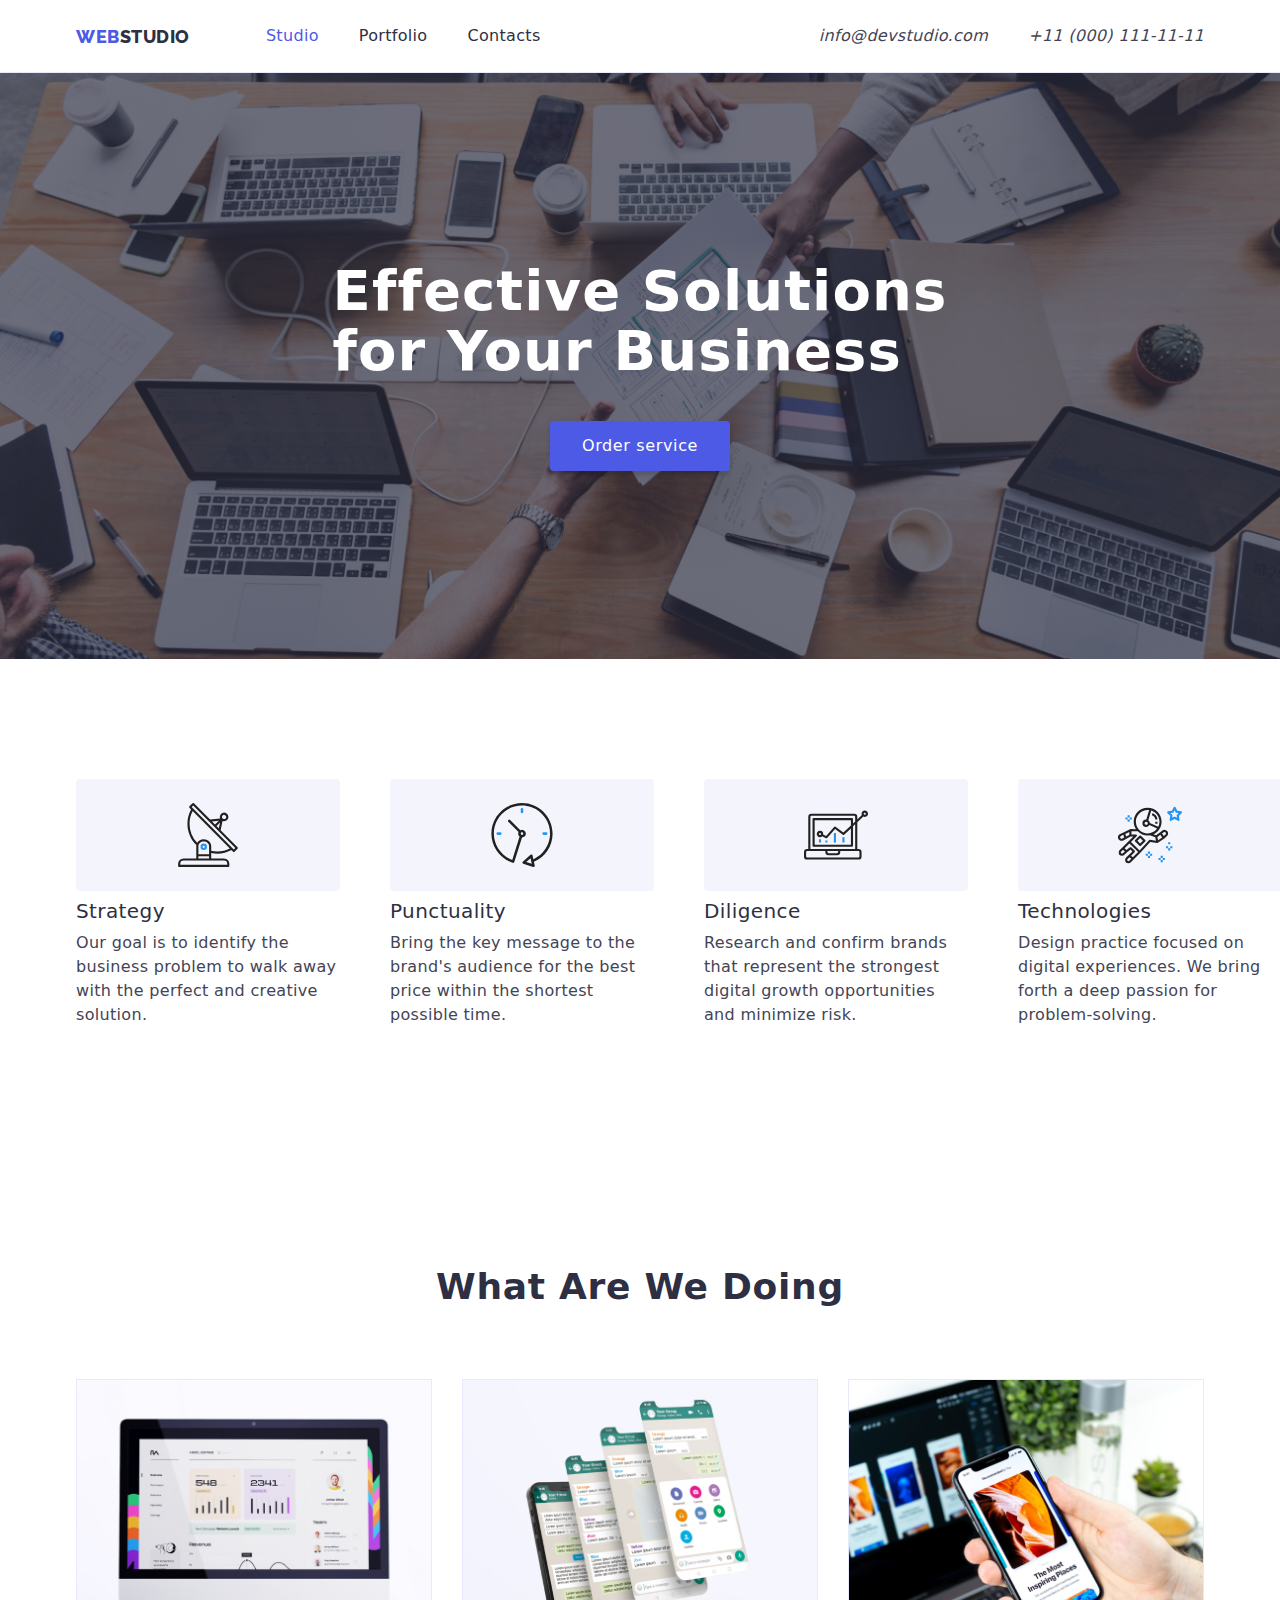
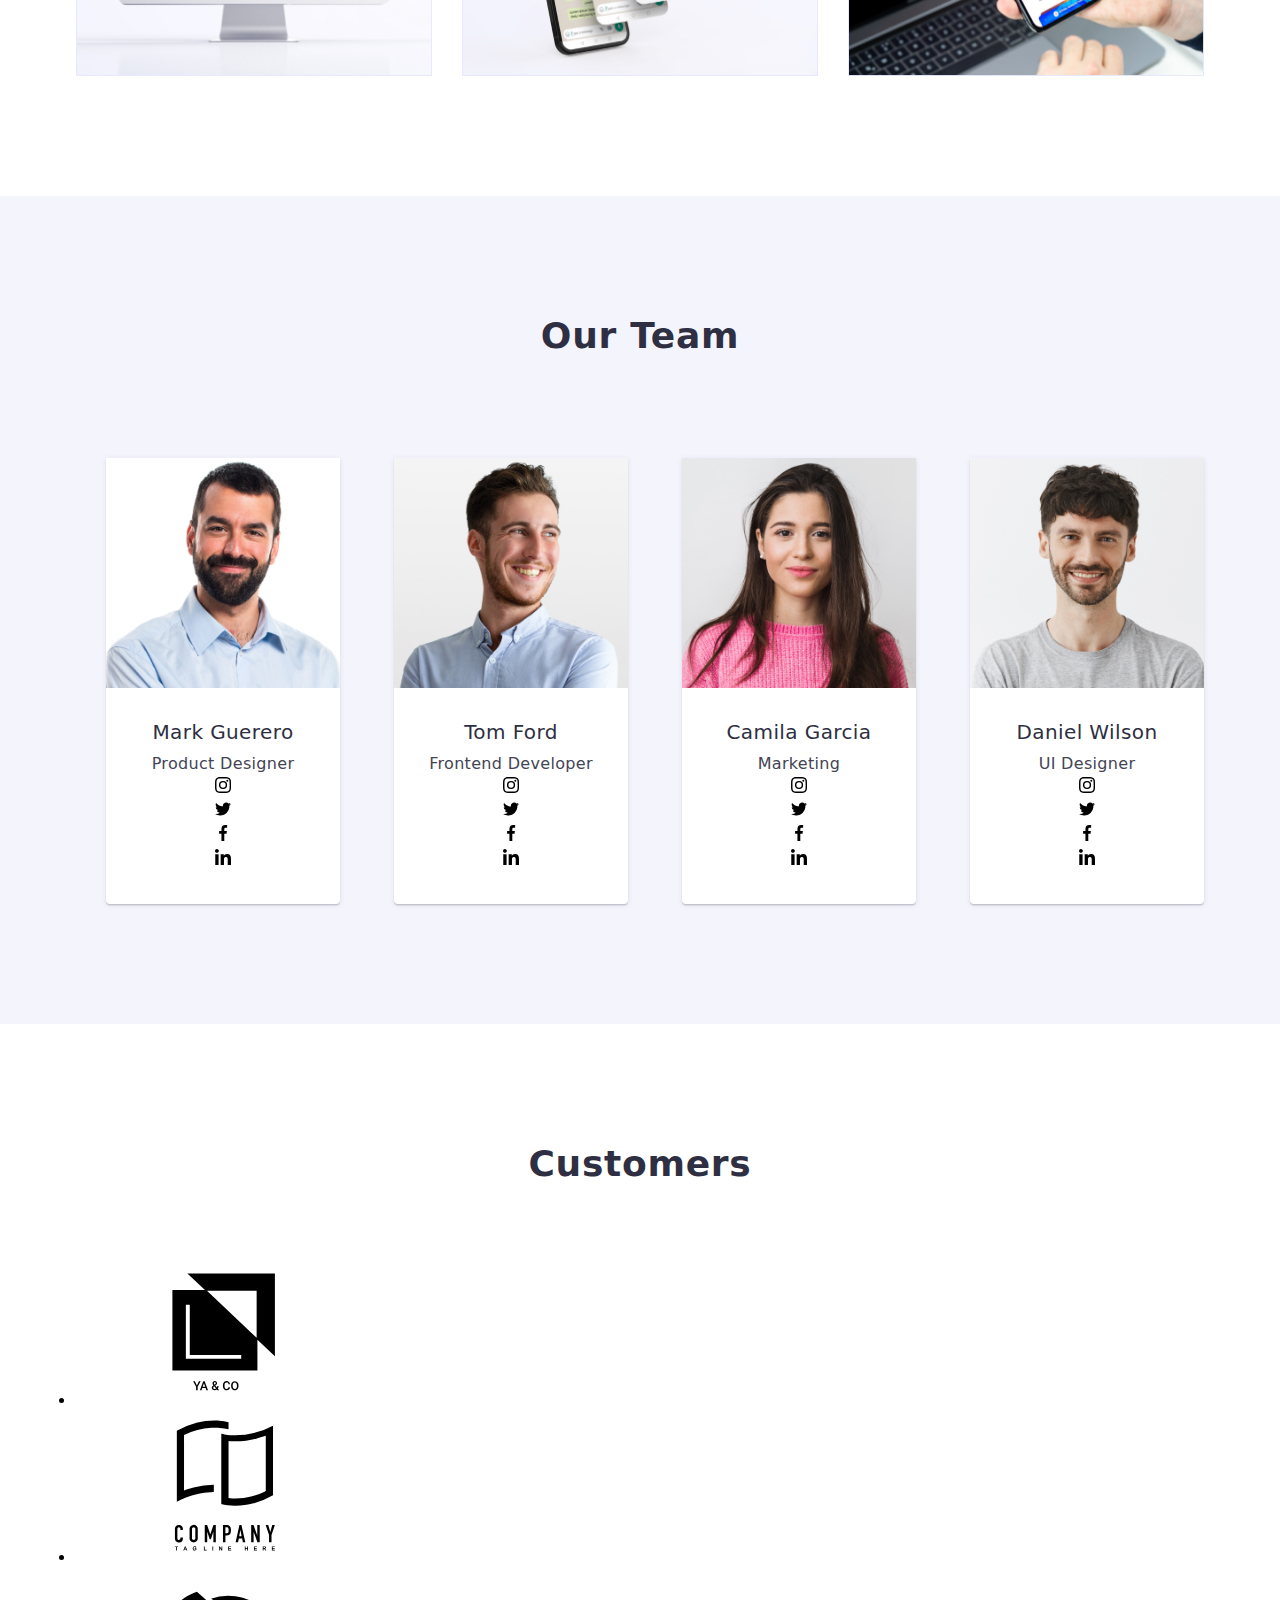
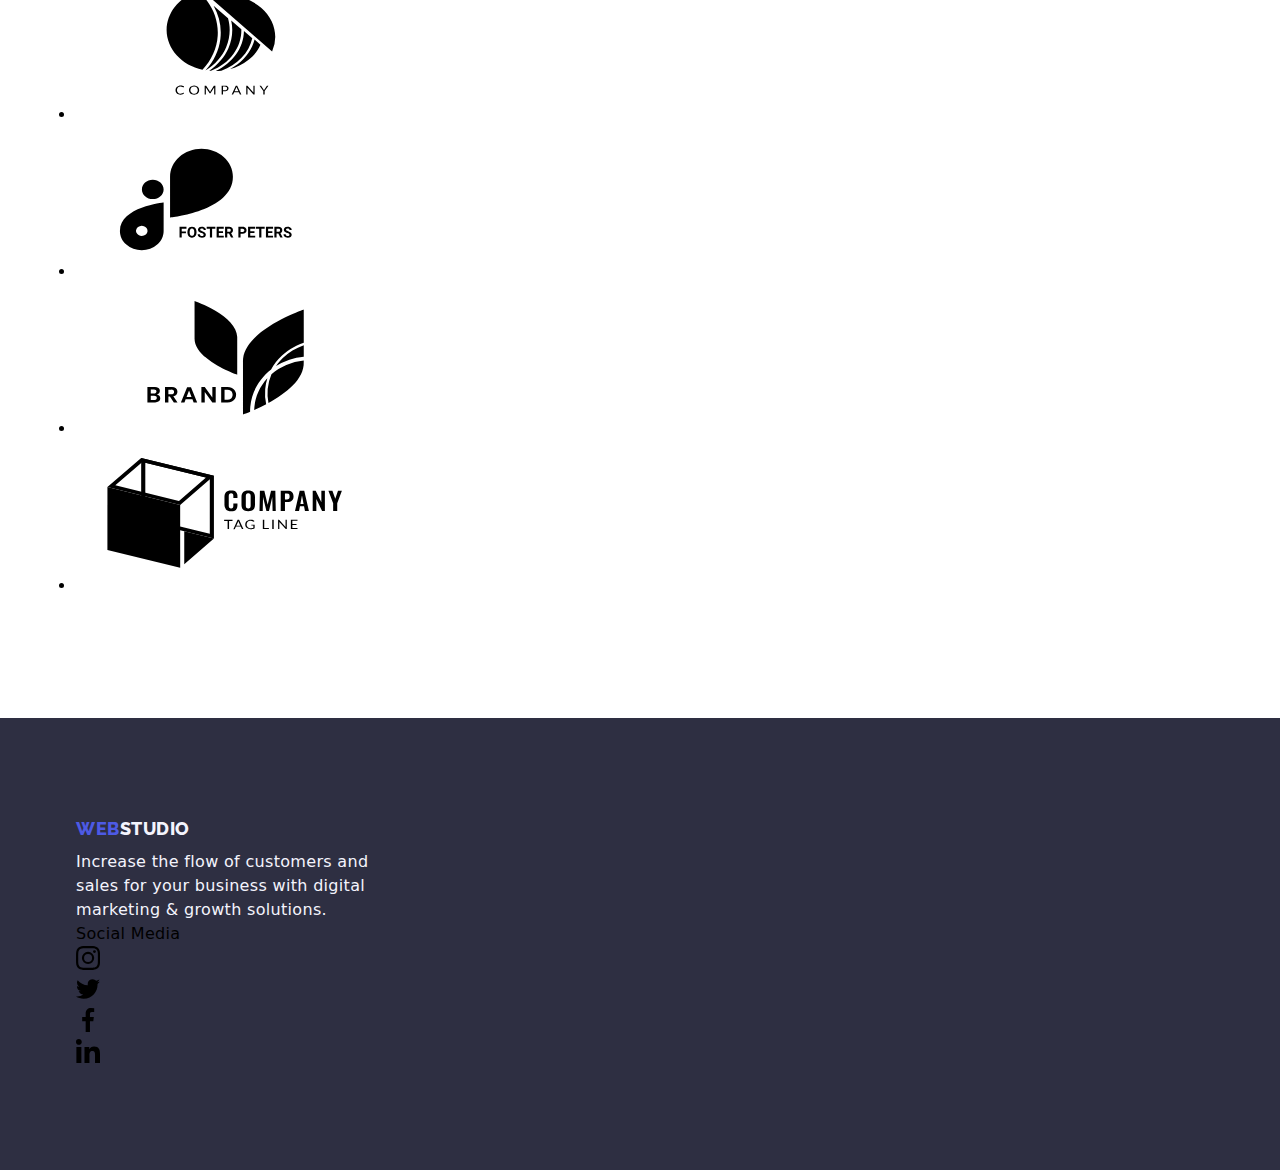
==== index.html @ 0c823897 "commit all" ====
<!DOCTYPE html>
<html lang="en">

<head>
    <title>Web Studio HM4</title>
    <meta charset="UTF-8">
    <meta name="viewport" content="Homework 3">
    <link rel="stylesheet" href="./css/styles.css">
    <link href="https://fonts.googleapis.com/css2?family=Raleway:wght@700&family=Roboto:wght@400;500;700;900&display=swap"
        rel="stylesheet" />
    <link rel="stylesheet" href="https://cdnjs.cloudflare.com/ajax/libs/modern-normalize/2.0.0/modern-normalize.min.css" />
</head>

<body>
    <!--This is header-->
    <header class="header header-container">
        <div class="container header-container">
            <!-- Navigation Bar -->
            <nav class="header-navigation">
                <a class="header-logo links" href="/index.html">
                    <span class="web-logo">WEB</span><span class="studio-logo">STUDIO </span>
                </a>

                <ul class="header-list lists">
                    <li class="header-item">
                        <a class="header-link links current" href="index.html">Studio</a>
                    </li>
                    <li class="header-item">
                        <a class="header-link links" href="portfolio.html">Portfolio</a>
                    </li>
                    <li class="header-item">
                        <a class="header-link links" href="index.html">Contacts</a>
                    </li>
                </ul>

            </nav>
            <address>
            <ul class="header-address lists">
                <li>
                    <a class="header-address-link links" href="mailto:info@devstudio.com">info@devstudio.com</a>
                </li>
                <li>
                    <a class="header-address-link links" href="tel:+110001111111">+11 (000) 111-11-11</a>
                </li>
            </ul>
            </address>
        </div>
    </header>

    <!--This is main-->
    <main>
        <!--This is Section 1-->
        <section class="hero-section">
            <div class="container hero-container">
                <h1 class="hero-title">
                    Effective Solutions <br />
                    for Your Business
                </h1>
                <button class="hero-button button" type="button">
                    Order service
                </button>
            </div>
        </section>

        <!--This is Section 2-->
        <section class="section features-section">
            <div class="container features-container">
                <ul class="features-list lists">
                    <li class="features-item">
                        <div class="benefits-svg-box">
                            <svg class="benefits-icon-svg" width="64" height="64">
                                <use href="./images/icons.svg#benefits-antenna"></use>
                            </svg>
                        </div>
                        <h3 class="features-title titles">Strategy</h3>
                        <p class="features-bottom-text bottom-text">
                            Our goal is to identify the business problem to walk away with
                            the perfect and creative solution.
                        </p>
                    </li>

                    <li class="features-item">
                        <div class="benefits-svg-box">
                            <svg lass="benefits-icon-svg" width="64" height="64">
                                <use href="./images/icons.svg#benefits-clock"></use>
                            </svg>
                        </div>
                        <h3 class="features-title titles">Punctuality</h3>
                        <p class="features-bottom-text bottom-text">
                            Bring the key message to the brand's audience for the best price
                            within the shortest possible time.
                        </p>
                    </li>

                    <li class="features-item">
                        <div class="benefits-svg-box">
                            <svg lass="benefits-icon-svg" width="64" height="64">
                                <use href="./images/icons.svg#benefits-diagram"></use>
                            </svg>
                        </div>
                        <h3 class="features-title titles">Diligence</h3>
                        <p class="features-bottom-text bottom-text">
                            Research and confirm brands that represent the strongest digital
                            growth opportunities and minimize risk.
                        </p>
                    </li>

                    <li class="features-item">
                        <div class="benefits-svg-box">
                            <svg lass="benefits-icon-svg" width="64" height="64">
                                <use href="./images/icons.svg#benefits-astronaut"></use>
                            </svg>
                        </div>
                        <h3 class="features-title titles">Technologies</h3>
                        <p class="features-bottom-text bottom-text">
                            Design practice focused on digital experiences. We bring forth a
                            deep passion for problem-solving.
                        </p>
                    </li>
                </ul>
            </div>
        </section>

        <!--This is Section 3-->
        <section class="section section-no-top-padding">
            <div class="container what-we-do-container">
                <h2 class="what-we-do-title section-title">What Are We Doing</h2>
                <ul class="what-we-do-list lists">
                    <li class="what-we-do-item">
                        <img src="images/what-we-do-1.jpg" alt="computer monitor" width="360" height="300" />
                    </li>

                    <li class="what-we-do-item">
                        <img src="images/what-we-do-2.jpg" alt="phone" width="360" height="300" />
                    </li>

                    <li class="what-we-do-item">
                        <img src="images/what-we-do-3.jpg" alt="phone & laptop" width="360" height="300" />
                    </li>
                </ul>
            </div>
        </section>

        <!--This is Section 4-->
        <section class="section section-grey">
            <div class="container team-container">
                <h2 class="team-title section-title">Our Team</h2>
                <ul class="team-list lists">
                    <li class="team-item">
                        <img src="images/our-team-1.jpg" alt="Mark Guerero" width="264" height="260" />
                        <div class="card-content">
                            <h3 class="team-name titles">Mark Guerero</h3>
                            <p class="team-bottom-text bottom-text">Product Designer</p>
                            <ul class="team-social-list lists">
                                <li class="team-social-item">
                                    <a class="team-social-link link" href="https://instagram.com" target="_blank" rel="noopener noreferrer">
                                        <svg class="team-social-svg" width="16" height="16">
                                            <use href="./images/icons.svg#instagram"></use>
                                        </svg>
                                    </a>
                                </li>
                                <li class="team-social-item">
                                    <a class="team-social-link link" href="https://twitter.com" target="_blank" rel="noopener noreferrer">
                                        <svg class="team-social-svg" width="16" height="16">
                                            <use href="./images/icons.svg#twitter"></use>
                                        </svg>
                                    </a>
                                </li>
                                <li class="team-social-item">
                                    <a class="team-social-link link" href="https://facebook.com" target="_blank" rel="noopener noreferrer">
                                        <svg class="team-social-svg" width="16" height="16">
                                            <use href="./images/icons.svg#facebook"></use>
                                        </svg>
                                    </a>
                                </li>
                                <li class="team-social-item">
                                    <a class="team-social-link link" href="https://linkedin.com" target="_blank" rel="noopener noreferrer">
                                        <svg class="team-social-svg" width="16" height="16">
                                            <use href="./images/icons.svg#linkedin"></use>
                                        </svg>
                                    </a>
                                </li>
                            </ul>
                        </div>
                    </li>

                    <li class="team-item">
                        <img src="images/our-team-2.jpg" alt="Tom Ford" width="264" height="260" />
                        <div class="card-content">
                            <h3 class="team-name titles">Tom Ford</h3>
                            <p class="team-bottom-text bottom-text">Frontend Developer</p>
                            <ul class="team-social-list lists">
                                <li class="team-social-item">
                                    <a class="team-social-link link" href="https://instagram.com" target="_blank" rel="noopener noreferrer">
                                        <svg class="team-social-svg" width="16" height="16">
                                            <use href="./images/icons.svg#instagram"></use>
                                        </svg>
                                    </a>
                                </li>
                                <li class="team-social-item">
                                    <a class="team-social-link link" href="https://twitter.com" target="_blank" rel="noopener noreferrer">
                                        <svg class="team-social-svg" width="16" height="16">
                                            <use href="./images/icons.svg#twitter"></use>
                                        </svg>
                                    </a>
                                </li>
                                <li class="team-social-item">
                                    <a class="team-social-link link" href="https://facebook.com" target="_blank" rel="noopener noreferrer">
                                        <svg class="team-social-svg" width="16" height="16">
                                            <use href="./images/icons.svg#facebook"></use>
                                        </svg>
                                    </a>
                                </li>
                                <li class="team-social-item">
                                    <a class="team-social-link link" href="https://linkedin.com" target="_blank" rel="noopener noreferrer">
                                        <svg class="team-social-svg" width="16" height="16">
                                            <use href="./images/icons.svg#linkedin"></use>
                                        </svg>
                                    </a>
                                </li>
                            </ul>
                        </div>
                    </li>

                    <li class="team-item">
                        <img src="images/our-team-3.jpg" alt="Camila Garcia" width="264" height="260" />
                        <div class="card-content">
                            <h3 class="team-name titles">Camila Garcia</h3>
                            <p class="team-bottom-text bottom-text">Marketing</p>
                            <ul class="team-social-list lists">
                                <li class="team-social-item">
                                    <a class="team-social-link link" href="https://instagram.com" target="_blank" rel="noopener noreferrer">
                                        <svg class="team-social-svg" width="16" height="16">
                                            <use href="./images/icons.svg#instagram"></use>
                                        </svg>
                                    </a>
                                </li>
                                <li class="team-social-item">
                                    <a class="team-social-link link" href="https://twitter.com" target="_blank" rel="noopener noreferrer">
                                        <svg class="team-social-svg" width="16" height="16">
                                            <use href="./images/icons.svg#twitter"></use>
                                        </svg>
                                    </a>
                                </li>
                                <li class="team-social-item">
                                    <a class="team-social-link link" href="https://facebook.com" target="_blank" rel="noopener noreferrer">
                                        <svg class="team-social-svg" width="16" height="16">
                                            <use href="./images/icons.svg#facebook"></use>
                                        </svg>
                                    </a>
                                </li>
                                <li class="team-social-item">
                                    <a class="team-social-link link" href="https://linkedin.com" target="_blank" rel="noopener noreferrer">
                                        <svg class="team-social-svg" width="16" height="16">
                                            <use href="./images/icons.svg#linkedin"></use>
                                        </svg>
                                    </a>
                                </li>
                            </ul>
                        </div>
                    </li>

                    <li class="team-item">
                        <img src="images/our-team-4.jpg" alt="Daniel Wilson" width="264" height="260" />
                        <div class="card-content">
                            <h3 class="team-name titles">Daniel Wilson</h3>
                            <p class="team-bottom-text bottom-text">UI Designer</p>
                            <ul class="team-social-list lists">
                                <li class="team-social-item">
                                    <a class="team-social-link link" href="https://instagram.com" target="_blank" rel="noopener noreferrer">
                                        <svg class="team-social-svg" width="16" height="16">
                                            <use href="./images/icons.svg#instagram"></use>
                                        </svg>
                                    </a>
                                </li>
                                <li class="team-social-item">
                                    <a class="team-social-link link" href="https://twitter.com" target="_blank" rel="noopener noreferrer">
                                        <svg class="team-social-svg" width="16" height="16">
                                            <use href="./images/icons.svg#twitter"></use>
                                        </svg>
                                    </a>
                                </li>
                                <li class="team-social-item">
                                    <a class="team-social-link link" href="https://facebook.com" target="_blank" rel="noopener noreferrer">
                                        <svg class="team-social-svg" width="16" height="16">
                                            <use href="./images/icons.svg#facebook"></use>
                                        </svg>
                                    </a>
                                </li>
                                <li class="team-social-item">
                                    <a class="team-social-link link" href="https://linkedin.com" target="_blank" rel="noopener noreferrer">
                                        <svg class="team-social-svg" width="16" height="16">
                                            <use href="./images/icons.svg#linkedin"></use>
                                        </svg>
                                    </a>
                                </li>
                            </ul>
                        </div>
                    </li>
                </ul>
            </div>
        </section>

        <!-- Customers Section -->
        <section class="section">
            <div class="container">
                <h2 class="section-title customers-title">Customers</h2>
                <ul class="customers-list list">
                    <li class="customers-item">
                        <a class="customers-link" href="index.html">
                            <svg class="customers-svg">
                                <use href="./images/icons.svg#partner-1"></use>
                            </svg>
                        </a>
                    </li>
        
                    <li class="customers-item">
                        <a class="customers-link" href="index.html">
                            <svg class="customers-svg">
                                <use href="./images/icons.svg#partner-2"></use>
                            </svg>
                        </a>
                    </li>
        
                    <li class="customers-item">
                        <a class="customers-link" href="index.html">
                            <svg class="customers-svg">
                                <use href="./images/icons.svg#partner-3"></use>
                            </svg>
                        </a>
                    </li>
        
                    <li class="customers-item">
                        <a class="customers-link" href="index.html">
                            <svg class="customers-svg">
                                <use href="./images/icons.svg#partner-4"></use>
                            </svg>
                        </a>
                    </li>
        
                    <li class="customers-item">
                        <a class="customers-link" href="index.html">
                            <svg class="customers-svg">
                                <use href="./images/icons.svg#partner-5"></use>
                            </svg>
                        </a>
                    </li>
                    <li class="customers-item">
                        <a class="customers-link" href="index.html">
                            <svg class="customers-svg">
                                <use href="./images/icons.svg#partner-6"></use>
                            </svg>
                        </a>
                    </li>
                </ul>
            </div>
        </section>
    </main>

    <!--This is footer-->
    <footer class="footer-section">
        <div class="container footer-container">
            <div class="footer-logo-wrapper lists">
                <li class="footer-item">
            <a class="header-logo links" href="index.html">
                <span class="web-logo">WEB</span><span class="studio-logo studio-footer">STUDIO </span>
            </a>
                <div class="footer-text">
                <p class="footer-bottom-text bottom-text">
                    Increase the flow of customers and<br />
                    sales for your business with digital<br />
                    marketing & growth solutions.
                </p>
                </li>
                </div>
                <div class="footer-socials">
                    <p class="footer-social-text text">Social Media</p>
                    <ul class="footer-list lists">
                        <li class="footer-socials-item">
                            <a href="/" class="footer-socials-link">
                                <svg class="footer-social-svg" width="24" height="24">
                                    <use href="./images/icons.svg#instagram"></use>
                                </svg>    
                            </a>
                        </li>
                        <li class="footer-socials-item">
                            <a href="/" class="footer-socials-link">
                                <svg class="footer-social-svg" width="24" height="24">
                                    <use href="./images/icons.svg#twitter"></use>
                                </svg>
                            </a>
                        </li>
                        <li class="footer-socials-item">
                            <a href="/" class="footer-socials-link">
                                <svg class="footer-social-svg" width="24" height="24">
                                    <use href="./images/icons.svg#facebook"></use>
                                </svg>
                            </a>
                        </li>
                        <li class="footer-socials-item">
                            <a href="/" class="footer-socials-link">
                                <svg class="footer-social-svg" width="24" height="24">
                                    <use href="./images/icons.svg#linkedin"></use>
                                </svg>
                            </a>
                        </li>
                    </ul>
                </div>
            </div>
        </div>
    </footer>
</body>
</html>
---- css/styles.css ----
:root {
    --iriscolor: #4d5ae5;
    --navyblue: #2e2f42;
    --navcolor: black;
    --oceancolor: #404bbf;
    --whitecolor: #ffffff;
    --slatecolor: #434455;
    --cornflowercolor: #e7e9fc;
    --cloudcolor: #f4f4fd;
    --greencolor: #31d0aa;
    --lightslatecolor: #8e8f99;
    --navybluemodalcolor: #2e2f42;
    --greycolor: #2e2f42;
    --dairycolor: #fcfcfc;
}

body {
    font-family: 'Roboto';
    font-size: 16px;
    font-weight: 400;
    line-height: 24px;
    letter-spacing: 0.02em;
}

img {
    display: block;
    max-width: 100%;
    height: auto;
}



h1, h2, h3, h4, h5, h6, p, ul {
    margin: 0;
    padding: 0;
}

/* CSS for Index Studio */

.lists {
    list-style-type: none;
    padding: 0;
}

.links {
    text-decoration: none;
}

.web-logo {
    color: var(--iriscolor);
}

.studio-logo {
    color: var(--navyblue);
}

.studio-footer {
    color: var(--cloudcolor);
}

.header {
    border-bottom: 1px solid var(--cornflowercolor);
}

.container {
    margin: 0 auto;
    width: 1158px;
    padding: 0 15px;
}


.header-logo {
    color: var(--navybluemodalcolor);
    font-family: Raleway;
    font-size: 18px;
    font-weight: 800;
    line-height: 21px;
    letter-spacing: 0.03em;
    text-transform: uppercase;
}

.header-container {
    display: flex;
    justify-content: space-between;
}

.header-address-link {
    color: var(--slatecolor);
    padding: 24px 0;
    display: block;
}

.header-address-link:hover,
.header-address-link:focus {
    color: var(--oceancolor);
}

.header-link {
    color: var(--navyblue);
    font-weight: 500;
    letter-spacing: 0.32px;
    padding: 24px 0;
    display: block;
}

.header-link:hover,
.header-link:focus,
.header-link:active {
    color: var(--oceancolor);
}

.current {
    color: var(--iriscolor);
}

.section {
    padding: 120px 0;
}


.hero-title {
    color: var(--whitecolor);
    font-size: 56px;
    font-weight: 700;
    line-height: 60px;
    letter-spacing: 0.02em;
    margin-bottom: 40px;
}

.hero-container {
  display: flex;
  flex-direction: column;
  align-items: center;
}

.hero-section {
    padding-top: 188px;
    padding-bottom: 188px;
    background-image: linear-gradient(to right,
            rgba(46, 47, 66, 0.7),
            rgba(46, 47, 66, 0.7)),
        url(../images/hero-bg.jpg);
    background-repeat: no-repeat;
    background-position: center;
    background-size: cover;
}

.hero-button {
    cursor: pointer;
    color: var(--whitecolor);
    background: var(--iriscolor);
    font-family: inherit;
    font-size: 16px;
    font-weight: 500;
    letter-spacing: 0.04em;
    border: none;
    border-radius: 4px;
    box-shadow: 0px 4px 4px 0px rgba(0, 0, 0, 0.15);
    padding: 16px 32px;
}

.hero-button:hover,
.hero-button:focus {
    background-color: var(--oceancolor);
}

.header-navigation {
    display: flex;
    align-items: center;
}

.header-list {
    display: flex;
    gap: 40px;
    margin-left: 76px;
}

.header-address {
    display: flex;
    gap: 40px;
}

.titles {
    font-size: 20px;
    font-weight: 500;
    letter-spacing: 0.02em;
    color: var(--navyblue);
    margin-bottom: 8px;
}

.bottom-text {
    color: var(--slatecolor);
}

.section-grey {
    background-color: var(--cloudcolor);
}

.footer-section {
    background-color: var(--navyblue);
    padding: 100px 0;
}

.footer-bottom-text {
    color: var(--cloud, #f4f4fd);
    margin-top: 8px;
}

.footer-container {
    display: flex;
    justify-content: center;
    flex-direction: column;
}

.section-title {
    color: var(--navybluemodalcolor);
    text-align: center;
    font-size: 36px;
    font-weight: 700;
    line-height: 40px;
    letter-spacing: 0.02em;
    text-transform: capitalize;
    margin-bottom: 72px;
}

.filter-item {
    cursor: pointer;
    font-size: 16px;
    font-family: inherit;
    font-weight: 500;
    letter-spacing: 0.04em;
    padding: 12px 24px;
    border-radius: 4px;
    border: 1px solid var(--cornflowercolor);
    background: var(--cloudcolor);
    color: var(--iriscolor);
}

.active {
    background: var(--oceancolor);
    box-shadow: 0px 2px 2px 0px rgba(0, 0, 0, 0.12),
        0px 2px 1px 0px rgba(0, 0, 0, 0.08), 0px 3px 1px 0px rgba(0, 0, 0, 0.1);
    color: var(--whitecolor);
    border-color: var(--oceancolor);
}

.filter-item:hover {
    background: var(--oceancolor);
    box-shadow: 0px 2px 2px 0px rgba(0, 0, 0, 0.12),
        0px 2px 1px 0px rgba(0, 0, 0, 0.08), 0px 3px 1px 0px rgba(0, 0, 0, 0.1);
    color: var(--whitecolor);
    border-color: var(--oceancolor);
}

.features-list {
    display: flex;
    gap: 20px;
    margin-left: -30px;
    margin-top: -30px;
}

.features-item{
    flex-basis: calc(100% / 4 - 30px);
    margin-left: 30px;
    margin-top: 30px;
}

.benefits-svg-box {
    width: 264px;
    height: 112px;
    background-color: var(--cloudcolor);
    display: flex;
    justify-content: center;
    align-items: center;
    border-radius: 4px;
    margin-bottom: 8px;
}


.what-we-do-list {
    display: flex;
    justify-content: space-between;
    margin-left: -30px;
    margin-top: -30px;
}

.what-we-do-item{
    flex-basis: calc(100% / 3 - 30px);
    margin-left: 30px;
    margin-top: 30px;
}

.team-list {
    display: flex;
    gap: 24px;
    text-align: center;
}

.team-item {
    border-radius: 0px 0px 4px 4px;
    background: var(--whitecolor);
    box-shadow: 0px 2px 1px 0px rgba(46, 47, 66, 0.08),
        0px 1px 1px 0px rgba(46, 47, 66, 0.16),
        0px 1px 6px 0px rgba(46, 47, 66, 0.08);
}

.team-item {
    flex-basis: calc(100% / 4 - 30px);
    margin-left: 30px;
    margin-top: 30px;
}

.card-content h3 {
    margin-bottom: 8px;
}

.card-content {
    padding: 32px 0;
}

/* CSS for Portfolio */

.filter {
    margin-bottom: 72px;
    display: flex;
    justify-content: center;
    align-items: center;
    gap: 24px;
}

.project {
    display: flex;
    flex-wrap: wrap;
    margin-left: -30px;
    margin-top: -30px;
}

.project-item {
    flex-basis: calc(100% / 3 - 30px);
    margin-left: 30px;
    margin-top: 30px;
}

.project-description {
    padding: 32px 16px;
    border: 1px solid var(--cornflowercolor);
    border-top: none;
}
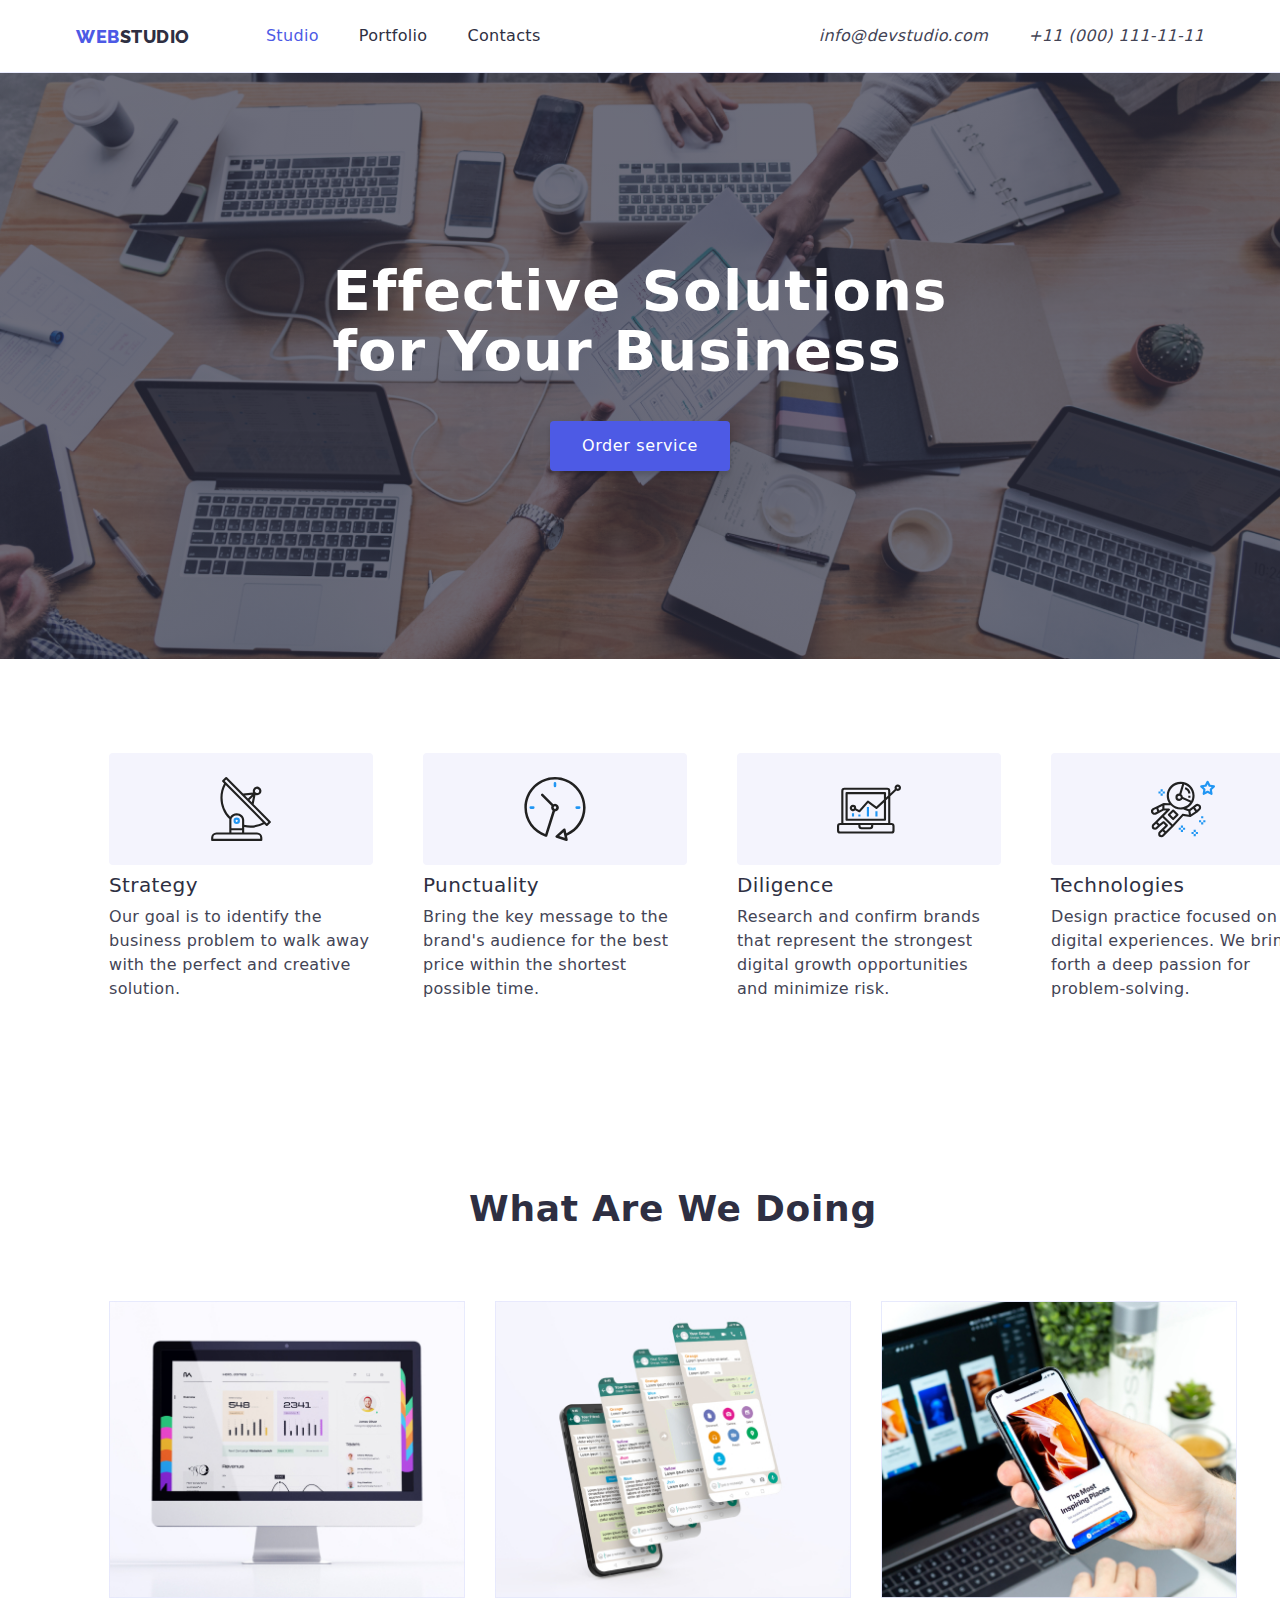
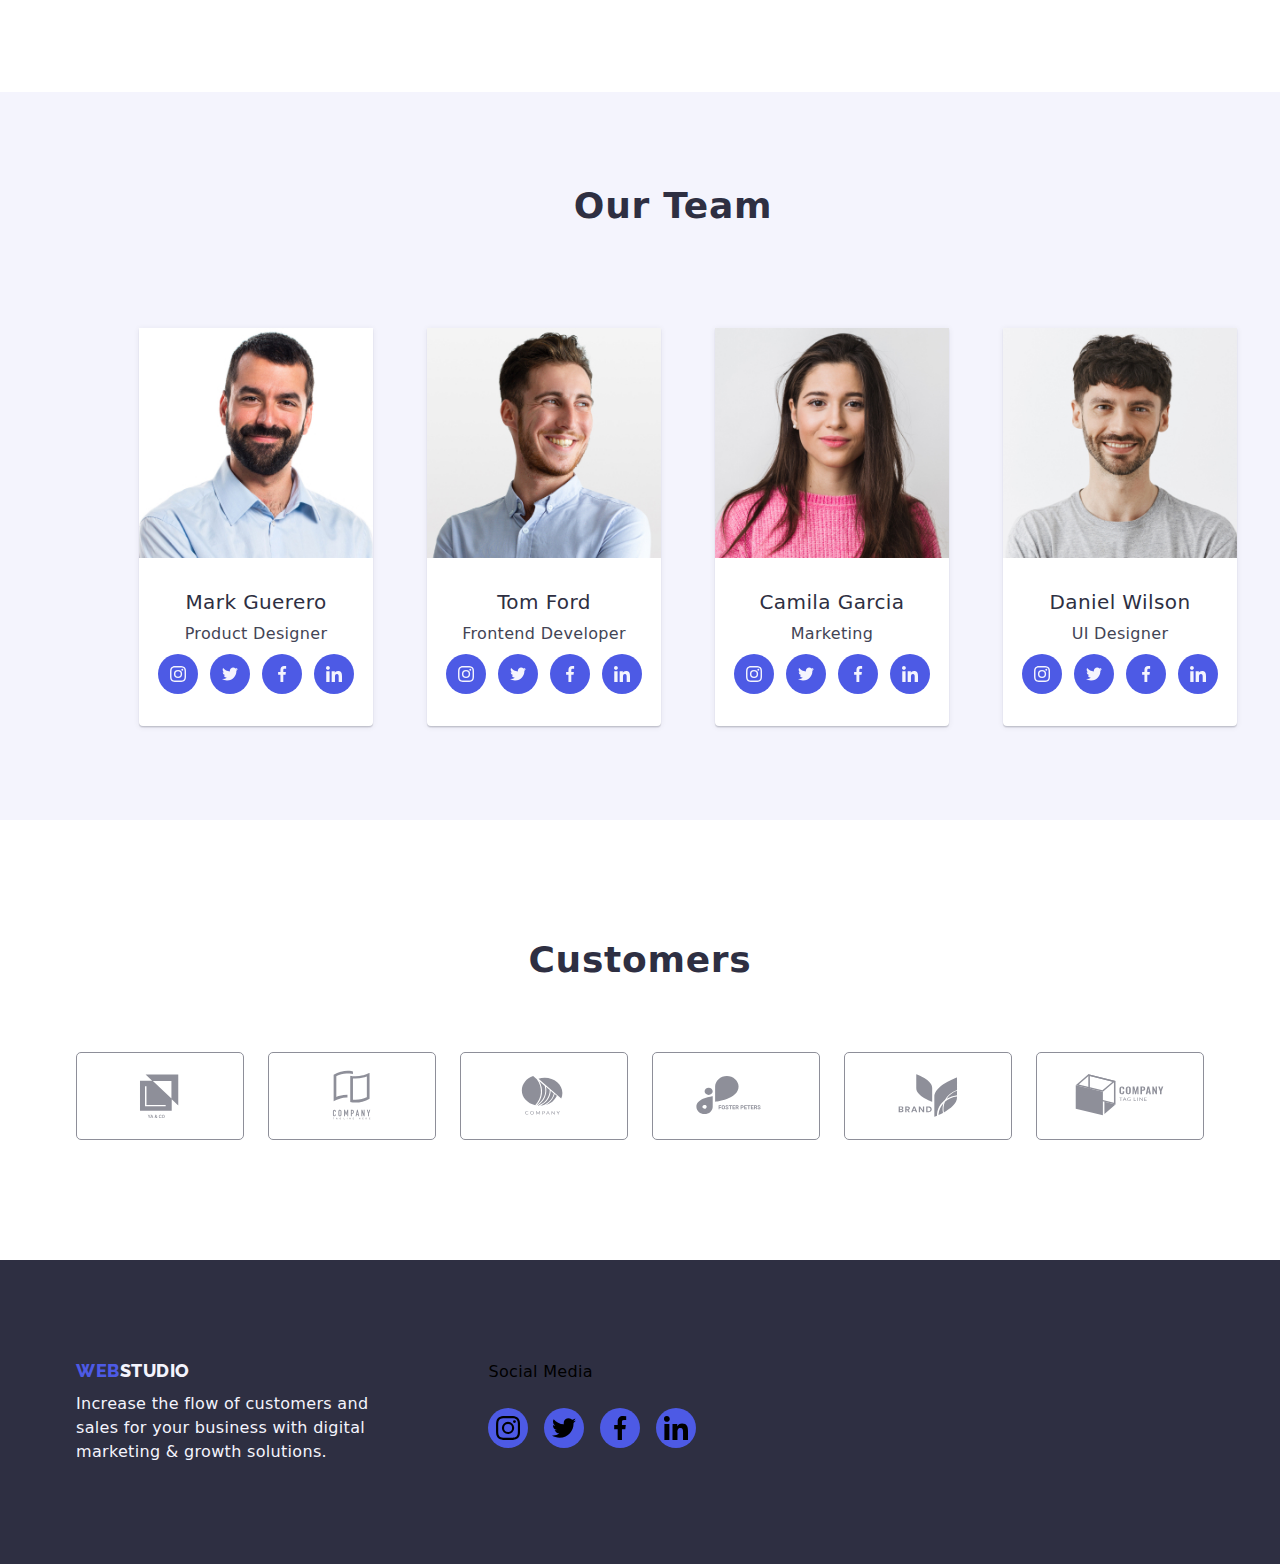
==== commit bdb658ef: "initial commit" ====
--- a/index.html
+++ b/index.html
@@ -148,7 +148,7 @@
                 <ul class="team-list lists">
                     <li class="team-item">
                         <img src="images/our-team-1.jpg" alt="Mark Guerero" width="264" height="260" />
-                        <div class="card-content">
+                        <div class="section-item-wrap">
                             <h3 class="team-name titles">Mark Guerero</h3>
                             <p class="team-bottom-text bottom-text">Product Designer</p>
                             <ul class="team-social-list lists">
@@ -301,11 +301,11 @@
             </div>
         </section>
 
-        <!-- Customers Section -->
-        <section class="section">
+        <!-- Section for Customers -->
+        <section class="section-customers">
             <div class="container">
                 <h2 class="section-title customers-title">Customers</h2>
-                <ul class="customers-list list">
+                <ul class="customers-list lists">
                     <li class="customers-item">
                         <a class="customers-link" href="index.html">
                             <svg class="customers-svg">
@@ -365,12 +365,12 @@
             <a class="header-logo links" href="index.html">
                 <span class="web-logo">WEB</span><span class="studio-logo studio-footer">STUDIO </span>
             </a>
-                <div class="footer-text">
                 <p class="footer-bottom-text bottom-text">
                     Increase the flow of customers and<br />
                     sales for your business with digital<br />
                     marketing & growth solutions.
                 </p>
+                
                 </li>
                 </div>
                 <div class="footer-socials">
--- a/css/styles.css
+++ b/css/styles.css
@@ -63,9 +63,11 @@
 }
 
 .container {
-    margin: 0 auto;
     width: 1158px;
-    padding: 0 15px;
+    padding-left: 15px;
+    padding-right: 15px;
+    margin-left: auto;
+    margin-right: auto;
 }
 
 
@@ -114,7 +116,8 @@
 }
 
 .section {
-    padding: 120px 0;
+    padding: 94px;
+    padding-bottom: 94px;
 }
 
 
@@ -208,8 +211,7 @@
 
 .footer-container {
     display: flex;
-    justify-content: center;
-    flex-direction: column;
+    align-items: flex-start;
 }
 
 .section-title {
@@ -290,10 +292,56 @@
     margin-top: 30px;
 }
 
+.section-list {
+    display: flex;
+    justify-content: space-evenly;
+    gap: 24px;
+}
+
 .team-list {
     display: flex;
     gap: 24px;
     text-align: center;
+}
+
+.team-social-list { 
+    display: flex;
+    justify-content: center;
+    align-items: center;
+    gap: 12px;
+    margin-top: 8px;
+}
+
+.team-social-item {
+    width: 40px;
+    height: 40px;
+}
+
+.team-social-link {
+    width: 100%;
+    height: 100%;
+    border-radius: 50%;
+    display: flex;
+    align-items: center;
+    justify-content: center;
+    background-color: var(--iriscolor);
+    color: var(--cloudcolor);    
+}
+
+.team-social-link:hover,
+.team-social-link:focus {
+    background-color: var(--oceancolor);
+}
+
+.team-social-svg {
+    fill: currentColor;
+}
+
+.team-container {
+    flex-direction: column;
+    justify-content: center;
+    align-items: center;
+    gap: 32px;
 }
 
 .team-item {
@@ -310,6 +358,69 @@
     margin-top: 30px;
 }
 
+.section-item-wrap {
+    padding-top: 32px;
+    padding-bottom: 32px;
+    gap: 32px;
+    width: 100%;
+    text-align: center;
+}
+
+
+.section-customers {
+    background-color: var(--whitecolor);
+    padding-top: 120px;
+    padding-bottom: 120px;
+}
+
+.section-title {
+    font-size: 36px;
+    font-weight: 700;
+    line-height: 40px;
+    letter-spacing: 0.02em;
+    text-transform: capitalize;
+}
+
+.customers-title {
+    color: var(--navyblue);
+    display: flex;
+    justify-content: center;
+    align-items: center;
+}
+
+.customers-list {
+    display: flex;
+    gap: 24px;
+}
+
+.customers-item {
+    width: 168px;
+    height: 88px;
+}
+
+.customers-link {
+    width: 100%;
+    height: 100%;
+    border: 1px solid #8e8f99;
+    border-radius: 5px;
+    display: flex;
+    justify-content: center;
+    align-items: center;
+    color: #8e8f99;
+}
+
+.customers-link:hover,
+.customers-link:focus {
+    border-color: var(--oceancolor);
+    color: var(--oceancolor);
+}
+
+.customers-svg {
+    width: 104px;
+    height: 56px;
+    fill: currentColor;
+}
+
 .card-content h3 {
     margin-bottom: 8px;
 }
@@ -318,6 +429,47 @@
     padding: 32px 0;
 }
 
+
+.footer-socials {
+    margin-left: 120px;
+}
+
+.footer-socials-text {
+    color: var(--whitecolor);
+    display: flex;
+}
+
+.footer-socials-item {
+    width: 40px;
+    height: 40px;
+}
+
+.footer-list {
+    flex-wrap: wrap;
+    display: flex;
+    gap: 16px;
+    margin-top: 16px;
+}
+
+.footer-socials-link {
+    background-color: var(--iriscolor);
+    margin-top: 8px;
+    width: 100%;
+    height: 100%;
+    border-radius: 50%;
+    display: flex;
+    justify-content: center;
+    align-items: center;
+}
+
+.footer-socials-link:hover,
+.footer-socials-link:focus {
+    background-color: var(--greencolor);
+}
+
+.footer-socials-sgv {
+    fill: var(--cloudcolor);
+}
 /* CSS for Portfolio */
 
 .filter {
